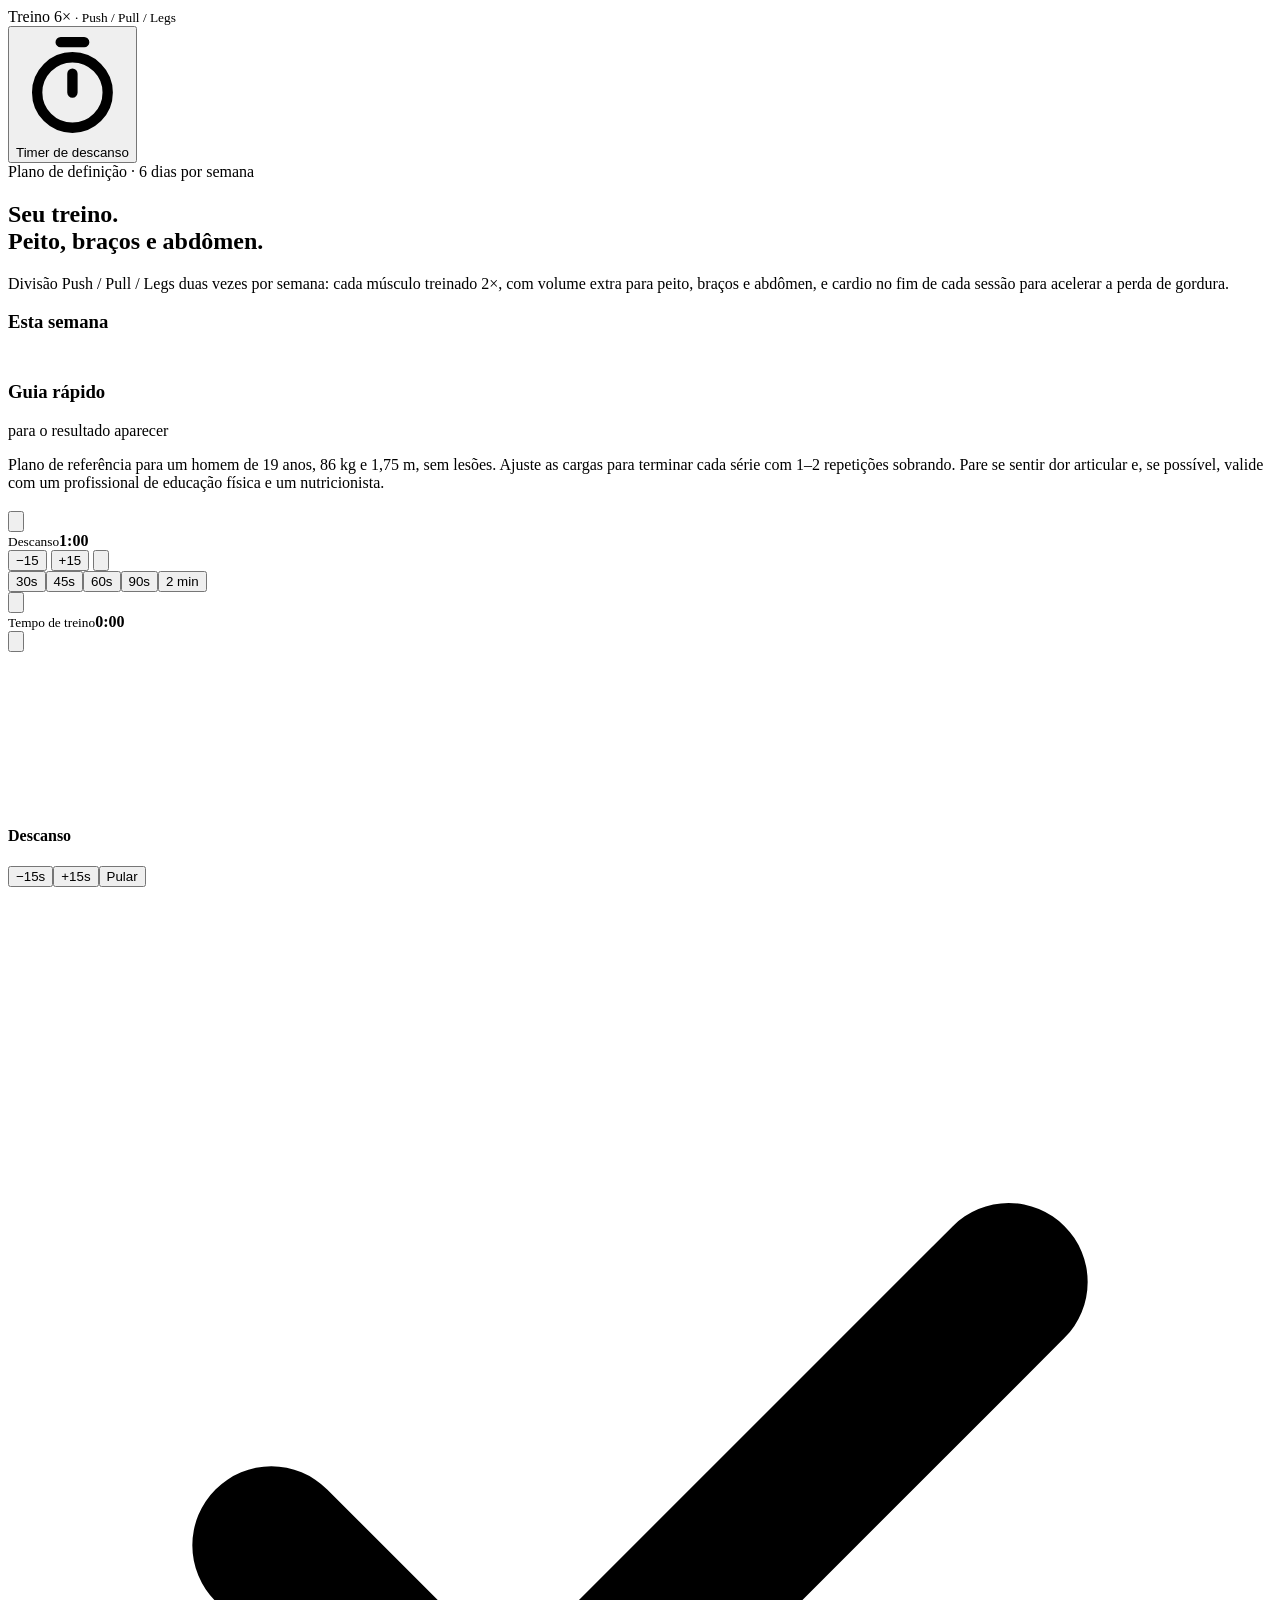
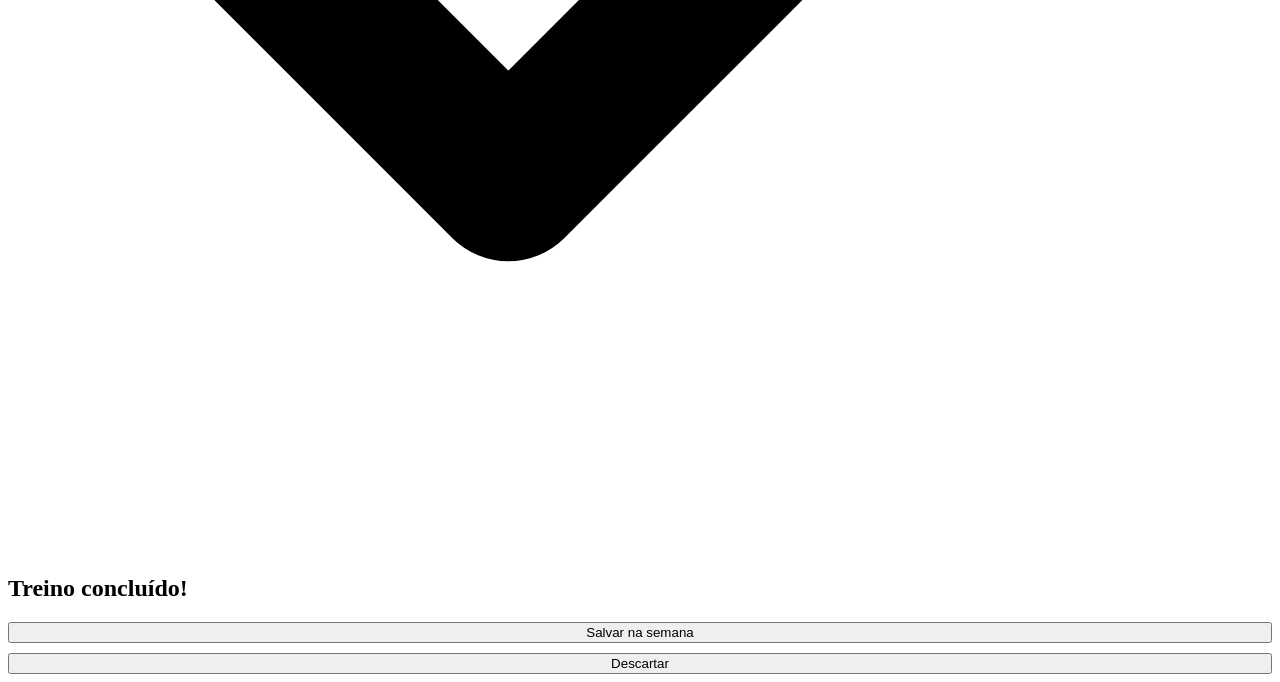
==== src/index.html @ ae69f659 "Rotina de treino 6x com animações, modo treino e timers - index.html autossuficiente com a rotina Pu" ====
<!DOCTYPE html>
<html lang="pt-BR">
<head>
<meta charset="utf-8">
<meta name="viewport" content="width=device-width, initial-scale=1, viewport-fit=cover">
<meta name="theme-color" content="#F2F4F7">
<meta name="apple-mobile-web-app-capable" content="yes">
<meta name="apple-mobile-web-app-status-bar-style" content="default">
<meta name="description" content="Rotina de treino de 6 dias com animações, cronômetro e timer de descanso.">
<title>Treino 6× · Rotina semanal</title>
<link rel="icon" href="data:image/svg+xml,%3Csvg xmlns='http://www.w3.org/2000/svg' viewBox='0 0 32 32'%3E%3Crect width='32' height='32' rx='9' fill='%230B1B3A'/%3E%3Cpath d='M9 16h14M7 12v8M25 12v8M11 13v6M21 13v6' stroke='%235AC8FA' stroke-width='2.6' stroke-linecap='round'/%3E%3C/svg%3E">
<style>
/*__CSS__*/
</style>
</head>
<body>

<header class="nav">
  <div class="nav-in">
    <div class="brand"><span class="brand-mark" aria-hidden="true"></span>Treino 6× <small>· Push / Pull / Legs</small></div>
    <span class="nav-sp"></span>
    <button class="pill-btn" id="nav-timer"><svg viewBox="0 0 24 24" fill="none" stroke="currentColor" stroke-width="2.2" stroke-linecap="round"><circle cx="12" cy="13.5" r="7.5"/><path d="M12 13.5V9.5M9.5 2.8h5"/></svg>Timer de descanso</button>
  </div>
</header>

<main>
  <section class="hero">
    <div>
      <div class="eyebrow">Plano de definição · 6 dias por semana</div>
      <h1>Seu treino.<br><span class="grad">Peito, braços e abdômen.</span></h1>
      <p class="lead">Divisão Push / Pull / Legs duas vezes por semana: cada músculo treinado 2×, com volume extra para peito, braços e abdômen, e cardio no fim de cada sessão para acelerar a perda de gordura.</p>
      <div class="chips" id="hero-chips"></div>
    </div>
    <aside class="week-card" aria-label="Progresso da semana">
      <h3>Esta semana</h3>
      <div class="week-row">
        <div style="position:relative" id="week-ring"></div>
        <div>
          <p id="week-txt"></p>
          <div class="week-dots" id="week-dots"></div>
        </div>
      </div>
    </aside>
  </section>

  <nav class="days" aria-label="Dias da semana">
    <div class="days-in" id="days" role="tablist"></div>
  </nav>

  <section id="day" class="day" role="tabpanel" aria-live="polite"></section>

  <div class="sec-h" style="margin-top:48px"><h3>Guia rápido</h3><span>para o resultado aparecer</span></div>
  <section class="guide" id="guide"></section>
  <p class="disclaimer">Plano de referência para um homem de 19 anos, 86 kg e 1,75 m, sem lesões. Ajuste as cargas para terminar cada série com 1–2 repetições sobrando. Pare se sentir dor articular e, se possível, valide com um profissional de educação física e um nutricionista.</p>
</main>

<!-- detalhes do exercício -->
<div class="scrim" id="scrim"></div>
<section class="sheet" id="sheet" role="dialog" aria-modal="true" aria-labelledby="sheet-title" aria-hidden="true">
  <div class="sheet-top" id="sheet-top">
    <div class="grabber" aria-hidden="true"></div>
    <div class="sheet-h">
      <h3 id="sheet-title"></h3>
      <button class="icon-btn" id="sheet-close" aria-label="Fechar"><svg viewBox="0 0 24 24" fill="none" stroke="currentColor" stroke-width="2.6" stroke-linecap="round"><path d="M6 6l12 12M18 6L6 18"/></svg></button>
    </div>
  </div>
  <div class="sheet-body" id="sheet-body"></div>
</section>

<!-- timer de descanso flutuante -->
<div class="dock" id="dock" role="timer" aria-hidden="true">
  <div class="dock-row">
    <div class="mini-ring"></div>
    <div class="dock-t"><small id="dock-label">Descanso</small><b class="tnum" id="dock-time">1:00</b></div>
    <button class="ctl" data-add="-15" aria-label="Menos 15 segundos">−15</button>
    <button class="ctl" data-add="15" aria-label="Mais 15 segundos">+15</button>
    <button class="ctl" data-act="close" aria-label="Fechar timer"><svg viewBox="0 0 24 24" fill="none" stroke="currentColor" stroke-width="2.6" stroke-linecap="round"><path d="M6 6l12 12M18 6L6 18"/></svg></button>
  </div>
  <div class="presets"><button data-s="30">30s</button><button data-s="45">45s</button><button data-s="60">60s</button><button data-s="90">90s</button><button data-s="120">2 min</button></div>
</div>

<!-- modo treino -->
<div class="session" id="session" role="dialog" aria-modal="true" aria-label="Modo treino" aria-hidden="true">
  <div class="s-top">
    <button class="icon-btn" id="ses-close" aria-label="Minimizar treino"><svg viewBox="0 0 24 24" fill="none" stroke="currentColor" stroke-width="2.6" stroke-linecap="round" stroke-linejoin="round"><path d="M6 9l6 6 6-6"/></svg></button>
    <div class="s-clock" id="ses-clockwrap"><small id="ses-clocklabel">Tempo de treino</small><b class="tnum" id="ses-clock" role="timer">0:00</b><small id="ses-day" style="color:rgba(255,255,255,.55);letter-spacing:.02em;text-transform:none"></small></div>
    <button class="icon-btn" id="ses-pause" aria-label="Pausar treino"><svg viewBox="0 0 24 24" fill="currentColor"><rect x="6" y="5" width="4.2" height="14" rx="1.4"/><rect x="13.8" y="5" width="4.2" height="14" rx="1.4"/></svg></button>
  </div>
  <div class="s-prog" id="ses-prog"></div>
  <div class="s-main">
    <div class="stage s-stage">
      <canvas id="ses-canvas" aria-hidden="true"></canvas>
      <div class="stage-ui"><div class="phase" aria-live="polite"><span id="ses-phase"></span></div></div>
    </div>
    <div class="s-info" id="ses-info"></div>
  </div>
  <div class="rest-panel" id="rest" aria-hidden="true">
    <div class="rest-in">
      <div class="big-ring" id="rest-ring"></div>
      <div>
        <h4>Descanso</h4>
        <p class="next" id="rest-next"></p>
        <div class="rest-btns"><button data-rest="-15">−15s</button><button data-rest="15">+15s</button><button class="skip" data-rest="skip">Pular</button></div>
      </div>
    </div>
  </div>
  <div class="summary" id="summary">
    <div class="sum-in">
      <div class="sum-badge"><svg viewBox="0 0 24 24" fill="none" stroke="currentColor" stroke-width="3" stroke-linecap="round" stroke-linejoin="round"><path d="M5 12.5l4.5 4.5L19 7.5"/></svg></div>
      <h2 id="sum-title">Treino concluído!</h2>
      <p id="sum-sub"></p>
      <div class="sum-stats" id="sum-stats"></div>
      <button class="main-btn" id="sum-save" style="width:100%">Salvar na semana</button>
      <button class="main-btn alt" id="sum-discard" style="width:100%;margin-top:10px">Descartar</button>
    </div>
  </div>
</div>

<div class="toast" id="toast" role="status" aria-live="polite"></div>

<script>
//__JS__
</script>
</body>
</html>
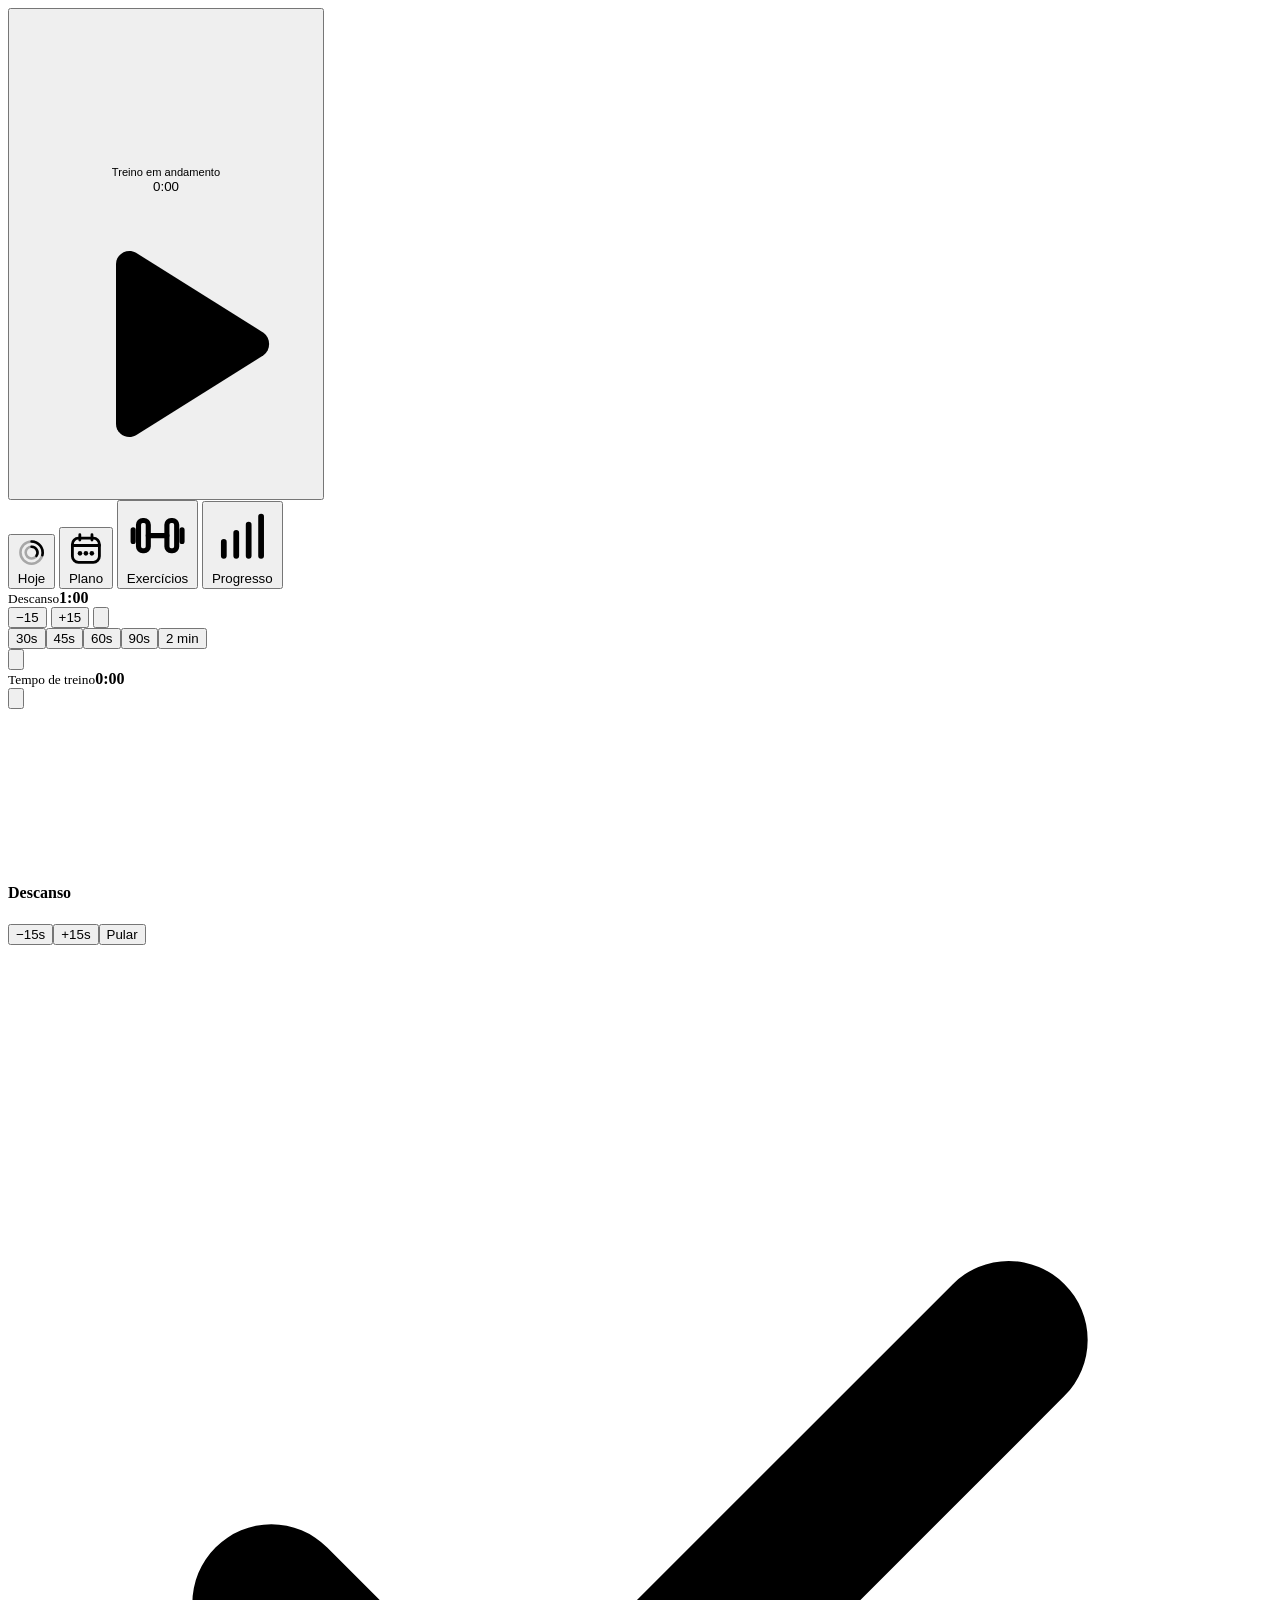
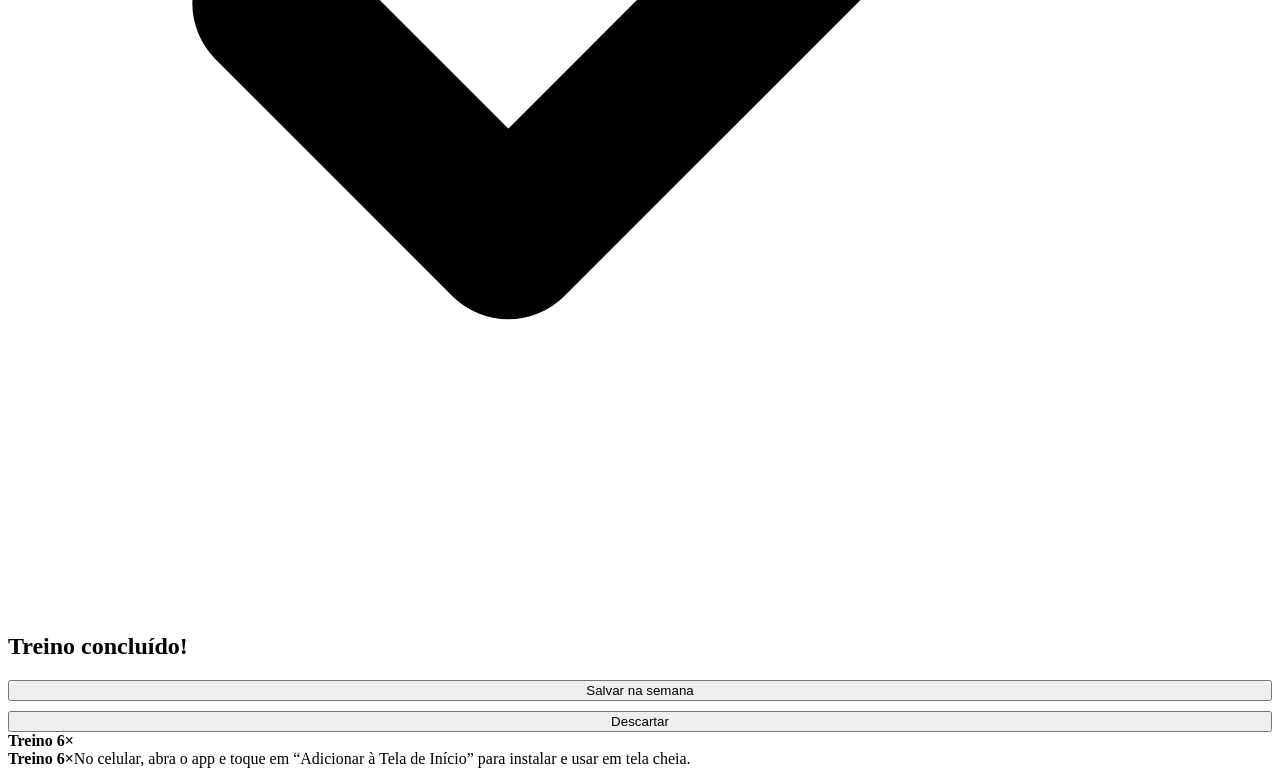
==== commit 912f81aa: "Transforma o site em app instalável (PWA) - interface de app: barra de abas (Hoje, Plano, Exercícios" ====
--- a/src/index.html
+++ b/src/index.html
@@ -2,121 +2,115 @@
 <html lang="pt-BR">
 <head>
 <meta charset="utf-8">
-<meta name="viewport" content="width=device-width, initial-scale=1, viewport-fit=cover">
+<meta name="viewport" content="width=device-width, initial-scale=1, viewport-fit=cover, user-scalable=no">
 <meta name="theme-color" content="#F2F4F7">
 <meta name="apple-mobile-web-app-capable" content="yes">
+<meta name="mobile-web-app-capable" content="yes">
 <meta name="apple-mobile-web-app-status-bar-style" content="default">
-<meta name="description" content="Rotina de treino de 6 dias com animações, cronômetro e timer de descanso.">
-<title>Treino 6× · Rotina semanal</title>
-<link rel="icon" href="data:image/svg+xml,%3Csvg xmlns='http://www.w3.org/2000/svg' viewBox='0 0 32 32'%3E%3Crect width='32' height='32' rx='9' fill='%230B1B3A'/%3E%3Cpath d='M9 16h14M7 12v8M25 12v8M11 13v6M21 13v6' stroke='%235AC8FA' stroke-width='2.6' stroke-linecap='round'/%3E%3C/svg%3E">
+<meta name="apple-mobile-web-app-title" content="Treino 6×">
+<meta name="application-name" content="Treino 6×">
+<meta name="description" content="App de treino de 6 dias com animações, cronômetro e timer de descanso.">
+<title>Treino 6×</title>
+<link rel="apple-touch-icon" href="icons/apple-touch-icon.png">
+<link rel="icon" href="data:image/svg+xml,%3Csvg xmlns='http://www.w3.org/2000/svg' viewBox='0 0 32 32'%3E%3Crect width='32' height='32' rx='9' fill='%230B1B3A'/%3E%3Cpath d='M11 16h10M8.5 12v8M23.5 12v8M5.5 14v4M26.5 14v4' stroke='%235AC8FA' stroke-width='2.6' stroke-linecap='round'/%3E%3C/svg%3E">
 <style>
 /*__CSS__*/
 </style>
 </head>
 <body>
+<div class="app" id="app">
+  <div class="views">
+    <div class="view" data-tab="hoje"></div>
+    <div class="view" data-tab="plano" hidden></div>
+    <div class="view" data-tab="exercicios" hidden></div>
+    <div class="view" data-tab="progresso" hidden></div>
+  </div>
 
-<header class="nav">
-  <div class="nav-in">
-    <div class="brand"><span class="brand-mark" aria-hidden="true"></span>Treino 6× <small>· Push / Pull / Legs</small></div>
-    <span class="nav-sp"></span>
-    <button class="pill-btn" id="nav-timer"><svg viewBox="0 0 24 24" fill="none" stroke="currentColor" stroke-width="2.2" stroke-linecap="round"><circle cx="12" cy="13.5" r="7.5"/><path d="M12 13.5V9.5M9.5 2.8h5"/></svg>Timer de descanso</button>
-  </div>
-</header>
+  <!-- treino em andamento (minimizado) -->
+  <button class="mini" id="mini" aria-label="Voltar ao treino em andamento">
+    <div class="thumb stage"><canvas id="mini-canvas" aria-hidden="true"></canvas></div>
+    <div class="tx"><small>Treino em andamento</small><b id="mini-title"></b></div>
+    <span class="tm tnum" id="mini-time">0:00</span>
+    <span class="go"><svg viewBox="0 0 24 24" fill="currentColor"><path d="M8 5.6v12.8c0 .8.9 1.3 1.6.9l10.2-6.4c.6-.4.6-1.4 0-1.8L9.6 4.7C8.9 4.3 8 4.8 8 5.6z"/></svg></span>
+  </button>
 
-<main>
-  <section class="hero">
-    <div>
-      <div class="eyebrow">Plano de definição · 6 dias por semana</div>
-      <h1>Seu treino.<br><span class="grad">Peito, braços e abdômen.</span></h1>
-      <p class="lead">Divisão Push / Pull / Legs duas vezes por semana: cada músculo treinado 2×, com volume extra para peito, braços e abdômen, e cardio no fim de cada sessão para acelerar a perda de gordura.</p>
-      <div class="chips" id="hero-chips"></div>
-    </div>
-    <aside class="week-card" aria-label="Progresso da semana">
-      <h3>Esta semana</h3>
-      <div class="week-row">
-        <div style="position:relative" id="week-ring"></div>
-        <div>
-          <p id="week-txt"></p>
-          <div class="week-dots" id="week-dots"></div>
-        </div>
-      </div>
-    </aside>
-  </section>
-
-  <nav class="days" aria-label="Dias da semana">
-    <div class="days-in" id="days" role="tablist"></div>
+  <!-- barra de abas -->
+  <nav class="tabbar" id="tabbar" role="tablist" aria-label="Seções do app">
+    <button role="tab" data-tab="hoje" aria-selected="true">
+      <svg viewBox="0 0 28 28" fill="none" stroke="currentColor" stroke-width="2.3" stroke-linecap="round"><circle cx="14" cy="14" r="10" stroke-opacity=".3"/><path class="a" d="M14 4a10 10 0 0 1 9.7 12.4"/><circle cx="14" cy="14" r="5.3" stroke-opacity=".3"/><path class="a" d="M14 8.7a5.3 5.3 0 0 1 4.4 8.3"/></svg>
+      Hoje
+    </button>
+    <button role="tab" data-tab="plano" aria-selected="false">
+      <svg viewBox="0 0 28 28" fill="none" stroke="currentColor" stroke-width="2.1" stroke-linecap="round" stroke-linejoin="round"><rect x="4" y="6" width="20" height="18" rx="4.5"/><path d="M4 11.5h20M9.5 3.5v4M18.5 3.5v4"/><circle class="af" cx="9.6" cy="17.3" r="1.7" fill="currentColor" stroke="none"/><circle class="af" cx="14" cy="17.3" r="1.7" fill="currentColor" stroke="none"/><circle class="af" cx="18.4" cy="17.3" r="1.7" fill="currentColor" stroke="none"/></svg>
+      Plano
+    </button>
+    <button role="tab" data-tab="exercicios" aria-selected="false">
+      <svg viewBox="0 0 28 28" fill="none" stroke="currentColor" stroke-width="2.2" stroke-linecap="round" stroke-linejoin="round"><path d="M10 14h8M3.5 11.5v5M24.5 11.5v5"/><rect class="a" x="5.8" y="7.5" width="4.2" height="13" rx="1.8"/><rect class="a" x="18" y="7.5" width="4.2" height="13" rx="1.8"/></svg>
+      Exercícios
+    </button>
+    <button role="tab" data-tab="progresso" aria-selected="false">
+      <svg viewBox="0 0 28 28" fill="none" stroke="currentColor" stroke-width="2.5" stroke-linecap="round"><path d="M6 22.5v-6M11.4 22.5V12.5M16.8 22.5V9"/><path class="a" d="M22.2 22.5V5.5"/></svg>
+      Progresso
+    </button>
   </nav>
 
-  <section id="day" class="day" role="tabpanel" aria-live="polite"></section>
+  <!-- timer de descanso avulso -->
+  <div class="dock" id="dock" role="timer" aria-hidden="true">
+    <div class="dock-row">
+      <div class="mini-ring"></div>
+      <div class="dock-t"><small id="dock-label">Descanso</small><b class="tnum" id="dock-time">1:00</b></div>
+      <button class="ctl" data-add="-15" aria-label="Menos 15 segundos">−15</button>
+      <button class="ctl" data-add="15" aria-label="Mais 15 segundos">+15</button>
+      <button class="ctl" data-act="close" aria-label="Fechar timer"><svg viewBox="0 0 24 24" fill="none" stroke="currentColor" stroke-width="2.6" stroke-linecap="round"><path d="M6 6l12 12M18 6L6 18"/></svg></button>
+    </div>
+    <div class="presets"><button data-s="30">30s</button><button data-s="45">45s</button><button data-s="60">60s</button><button data-s="90">90s</button><button data-s="120">2 min</button></div>
+  </div>
 
-  <div class="sec-h" style="margin-top:48px"><h3>Guia rápido</h3><span>para o resultado aparecer</span></div>
-  <section class="guide" id="guide"></section>
-  <p class="disclaimer">Plano de referência para um homem de 19 anos, 86 kg e 1,75 m, sem lesões. Ajuste as cargas para terminar cada série com 1–2 repetições sobrando. Pare se sentir dor articular e, se possível, valide com um profissional de educação física e um nutricionista.</p>
-</main>
-
-<!-- detalhes do exercício -->
-<div class="scrim" id="scrim"></div>
-<section class="sheet" id="sheet" role="dialog" aria-modal="true" aria-labelledby="sheet-title" aria-hidden="true">
-  <div class="sheet-top" id="sheet-top">
-    <div class="grabber" aria-hidden="true"></div>
-    <div class="sheet-h">
-      <h3 id="sheet-title"></h3>
-      <button class="icon-btn" id="sheet-close" aria-label="Fechar"><svg viewBox="0 0 24 24" fill="none" stroke="currentColor" stroke-width="2.6" stroke-linecap="round"><path d="M6 6l12 12M18 6L6 18"/></svg></button>
+  <!-- modo treino -->
+  <div class="session" id="session" role="dialog" aria-modal="true" aria-label="Modo treino" aria-hidden="true">
+    <div class="s-top">
+      <button class="icon-btn" id="ses-close" aria-label="Minimizar treino"><svg viewBox="0 0 24 24" fill="none" stroke="currentColor" stroke-width="2.6" stroke-linecap="round" stroke-linejoin="round"><path d="M6 9l6 6 6-6"/></svg></button>
+      <div class="s-clock" id="ses-clockwrap"><small id="ses-clocklabel">Tempo de treino</small><b class="tnum" id="ses-clock" role="timer">0:00</b><small class="day" id="ses-day"></small></div>
+      <button class="icon-btn" id="ses-pause" aria-label="Pausar treino"><svg viewBox="0 0 24 24" fill="currentColor"><rect x="6" y="5" width="4.2" height="14" rx="1.4"/><rect x="13.8" y="5" width="4.2" height="14" rx="1.4"/></svg></button>
     </div>
-  </div>
-  <div class="sheet-body" id="sheet-body"></div>
-</section>
-
-<!-- timer de descanso flutuante -->
-<div class="dock" id="dock" role="timer" aria-hidden="true">
-  <div class="dock-row">
-    <div class="mini-ring"></div>
-    <div class="dock-t"><small id="dock-label">Descanso</small><b class="tnum" id="dock-time">1:00</b></div>
-    <button class="ctl" data-add="-15" aria-label="Menos 15 segundos">−15</button>
-    <button class="ctl" data-add="15" aria-label="Mais 15 segundos">+15</button>
-    <button class="ctl" data-act="close" aria-label="Fechar timer"><svg viewBox="0 0 24 24" fill="none" stroke="currentColor" stroke-width="2.6" stroke-linecap="round"><path d="M6 6l12 12M18 6L6 18"/></svg></button>
-  </div>
-  <div class="presets"><button data-s="30">30s</button><button data-s="45">45s</button><button data-s="60">60s</button><button data-s="90">90s</button><button data-s="120">2 min</button></div>
-</div>
-
-<!-- modo treino -->
-<div class="session" id="session" role="dialog" aria-modal="true" aria-label="Modo treino" aria-hidden="true">
-  <div class="s-top">
-    <button class="icon-btn" id="ses-close" aria-label="Minimizar treino"><svg viewBox="0 0 24 24" fill="none" stroke="currentColor" stroke-width="2.6" stroke-linecap="round" stroke-linejoin="round"><path d="M6 9l6 6 6-6"/></svg></button>
-    <div class="s-clock" id="ses-clockwrap"><small id="ses-clocklabel">Tempo de treino</small><b class="tnum" id="ses-clock" role="timer">0:00</b><small id="ses-day" style="color:rgba(255,255,255,.55);letter-spacing:.02em;text-transform:none"></small></div>
-    <button class="icon-btn" id="ses-pause" aria-label="Pausar treino"><svg viewBox="0 0 24 24" fill="currentColor"><rect x="6" y="5" width="4.2" height="14" rx="1.4"/><rect x="13.8" y="5" width="4.2" height="14" rx="1.4"/></svg></button>
-  </div>
-  <div class="s-prog" id="ses-prog"></div>
-  <div class="s-main">
-    <div class="stage s-stage">
-      <canvas id="ses-canvas" aria-hidden="true"></canvas>
-      <div class="stage-ui"><div class="phase" aria-live="polite"><span id="ses-phase"></span></div></div>
+    <div class="s-prog" id="ses-prog"></div>
+    <div class="s-main">
+      <div class="stage s-stage">
+        <canvas id="ses-canvas" aria-hidden="true"></canvas>
+        <div class="stage-ui"><div class="phase" aria-live="polite"><span id="ses-phase"></span></div></div>
+      </div>
+      <div class="s-info" id="ses-info"></div>
     </div>
-    <div class="s-info" id="ses-info"></div>
-  </div>
-  <div class="rest-panel" id="rest" aria-hidden="true">
-    <div class="rest-in">
-      <div class="big-ring" id="rest-ring"></div>
-      <div>
+    <div class="rest-panel" id="rest" aria-hidden="true">
+      <div class="rest-in">
+        <div class="big-ring" id="rest-ring"></div>
         <h4>Descanso</h4>
         <p class="next" id="rest-next"></p>
         <div class="rest-btns"><button data-rest="-15">−15s</button><button data-rest="15">+15s</button><button class="skip" data-rest="skip">Pular</button></div>
       </div>
     </div>
+    <div class="summary" id="summary">
+      <div class="sum-in">
+        <div class="sum-badge"><svg viewBox="0 0 24 24" fill="none" stroke="currentColor" stroke-width="3" stroke-linecap="round" stroke-linejoin="round"><path d="M5 12.5l4.5 4.5L19 7.5"/></svg></div>
+        <h2 id="sum-title">Treino concluído!</h2>
+        <p id="sum-sub"></p>
+        <div class="sum-stats" id="sum-stats"></div>
+        <button class="main-btn" id="sum-save" style="width:100%">Salvar na semana</button>
+        <button class="main-btn alt" id="sum-discard" style="width:100%;margin-top:10px">Descartar</button>
+      </div>
+    </div>
   </div>
-  <div class="summary" id="summary">
-    <div class="sum-in">
-      <div class="sum-badge"><svg viewBox="0 0 24 24" fill="none" stroke="currentColor" stroke-width="3" stroke-linecap="round" stroke-linejoin="round"><path d="M5 12.5l4.5 4.5L19 7.5"/></svg></div>
-      <h2 id="sum-title">Treino concluído!</h2>
-      <p id="sum-sub"></p>
-      <div class="sum-stats" id="sum-stats"></div>
-      <button class="main-btn" id="sum-save" style="width:100%">Salvar na semana</button>
-      <button class="main-btn alt" id="sum-discard" style="width:100%;margin-top:10px">Descartar</button>
+
+  <div class="toast" id="toast" role="status" aria-live="polite"></div>
+
+  <div class="launch" id="launch" aria-hidden="true">
+    <div class="logo">
+      <!--__ICON__-->
+      <b>Treino 6×</b>
     </div>
   </div>
 </div>
-
-<div class="toast" id="toast" role="status" aria-live="polite"></div>
+<div class="desk-note"><b>Treino 6×</b>No celular, abra o app e toque em “Adicionar à Tela de Início” para instalar e usar em tela cheia.</div>
 
 <script>
 //__JS__
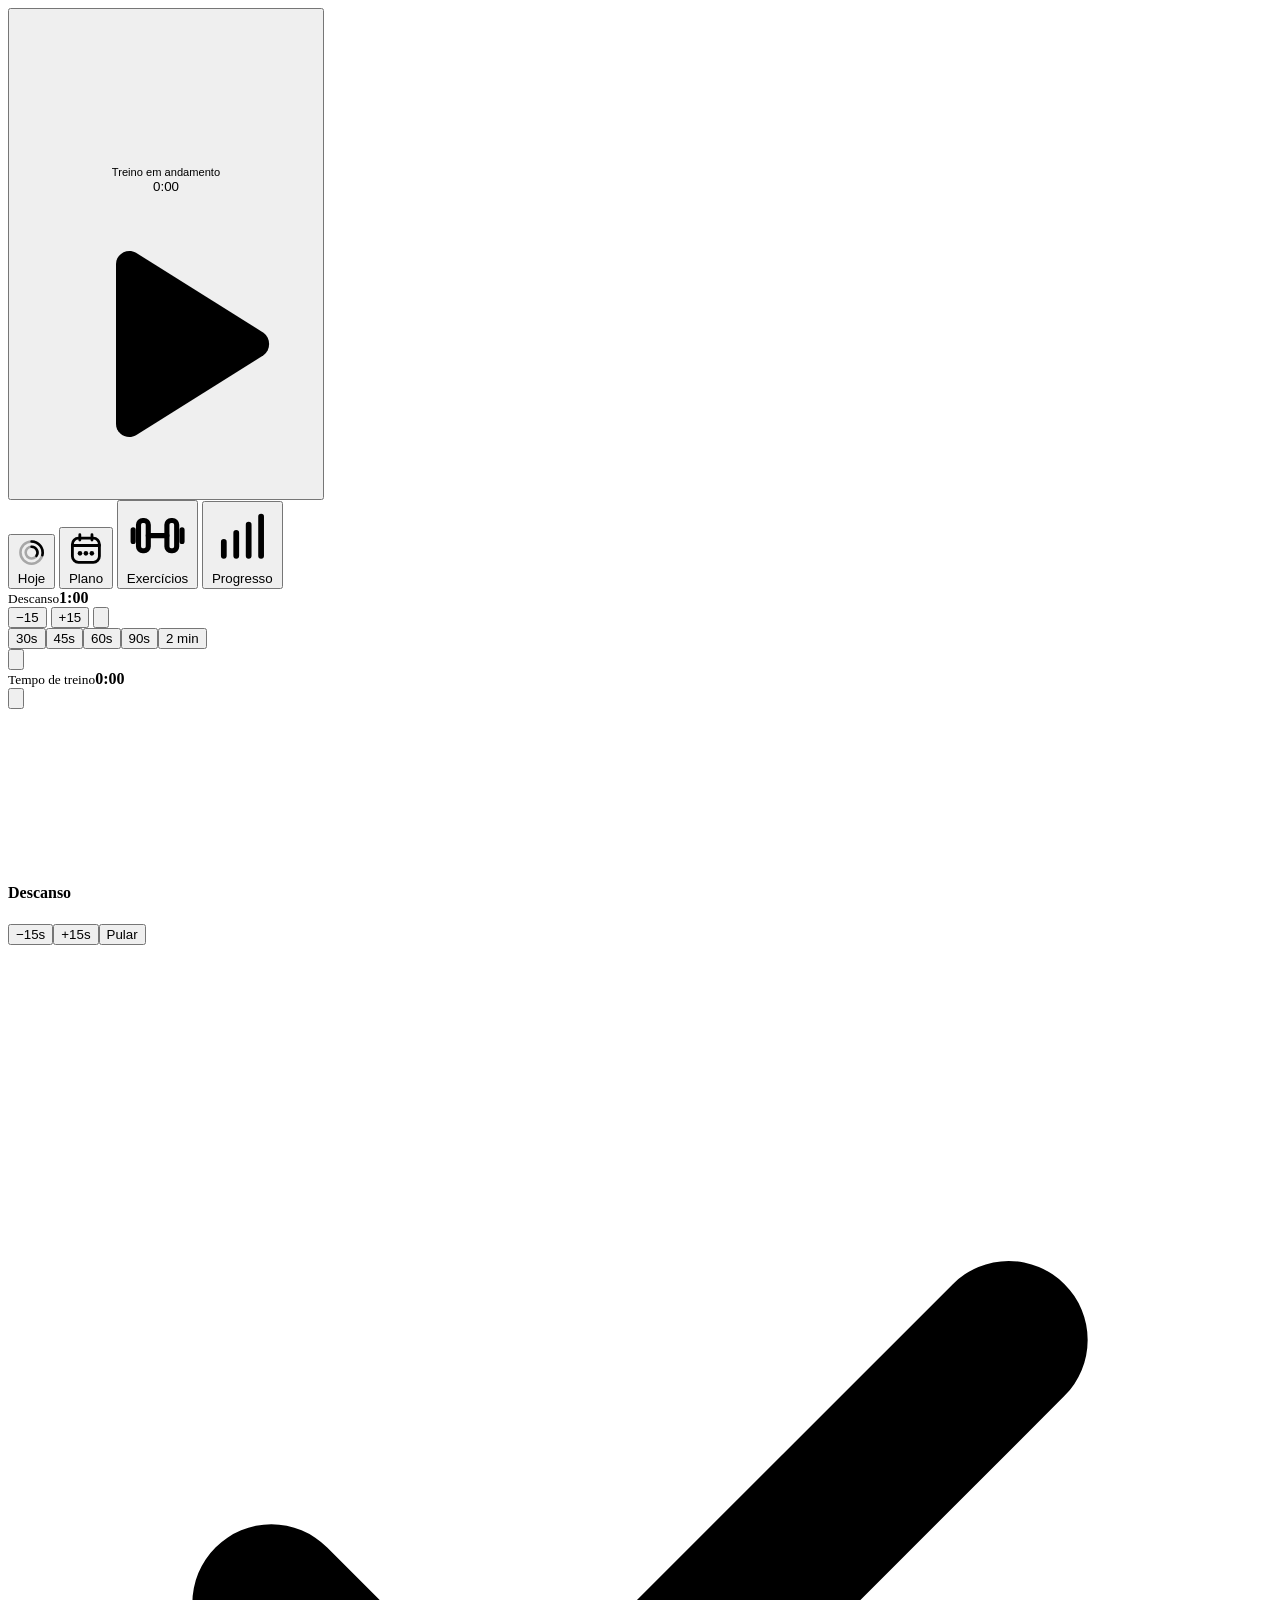
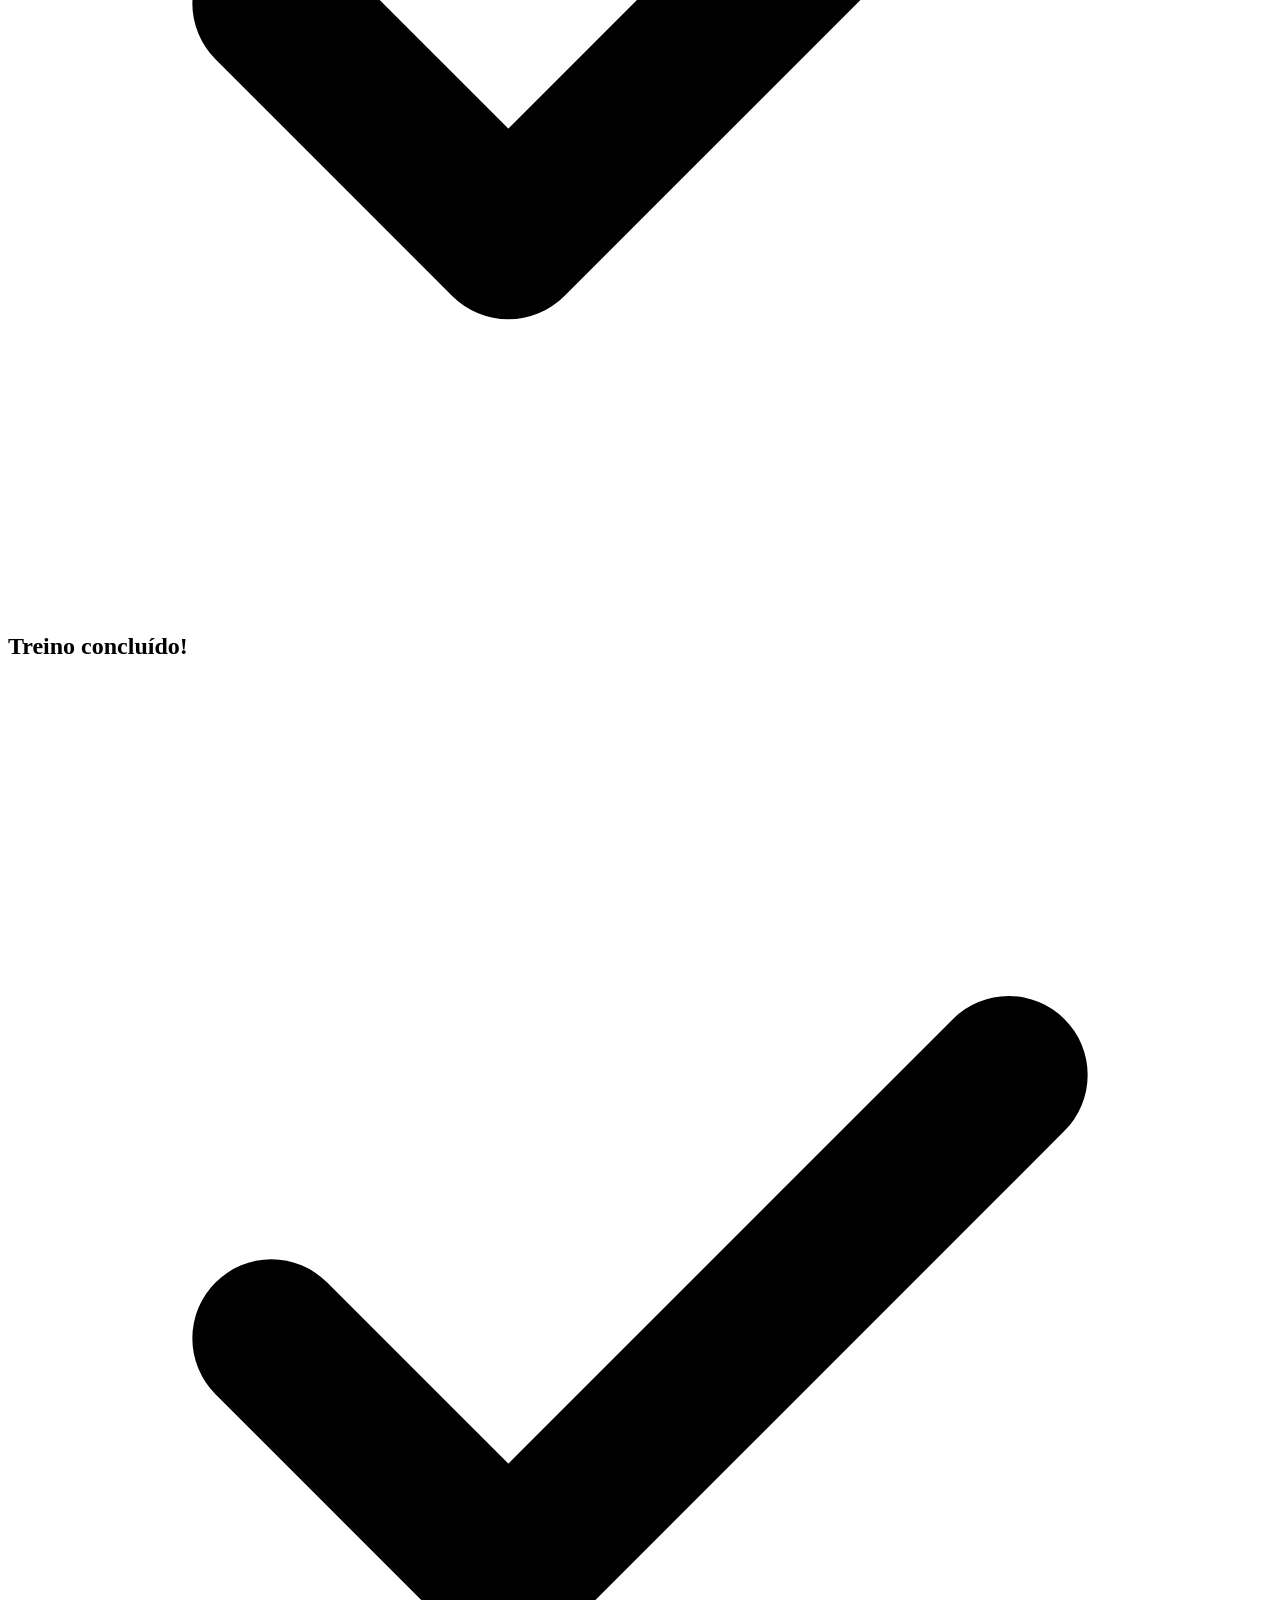
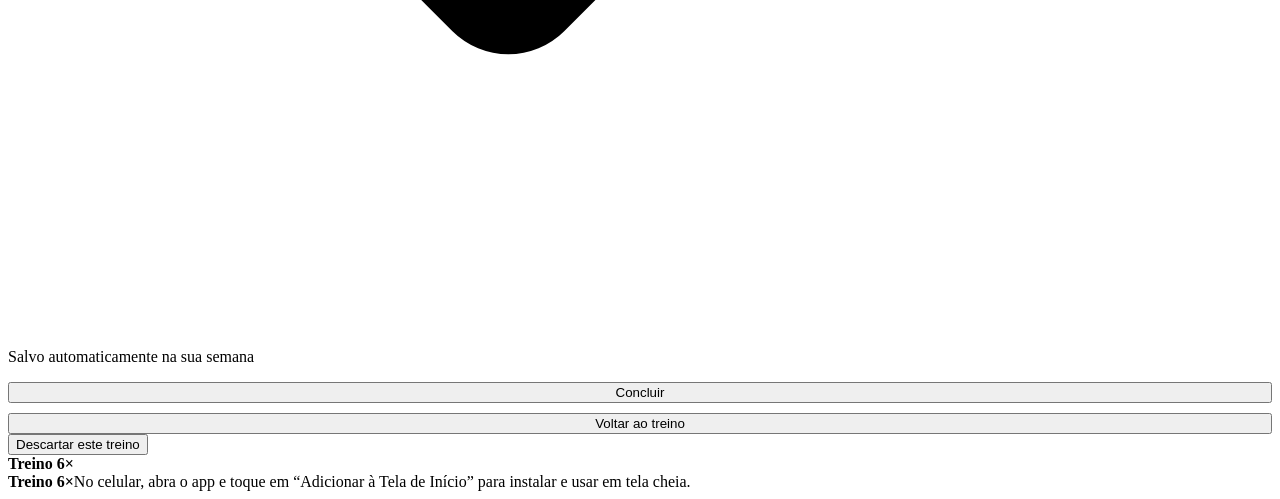
==== commit e32831d0: "Dados sempre salvos: cópia dupla, retomada do treino e backup - salva em localStorage + IndexedDB, c" ====
--- a/src/index.html
+++ b/src/index.html
@@ -95,8 +95,10 @@
         <h2 id="sum-title">Treino concluído!</h2>
         <p id="sum-sub"></p>
         <div class="sum-stats" id="sum-stats"></div>
-        <button class="main-btn" id="sum-save" style="width:100%">Salvar na semana</button>
-        <button class="main-btn alt" id="sum-discard" style="width:100%;margin-top:10px">Descartar</button>
+        <p class="sum-saved"><svg viewBox="0 0 24 24" fill="none" stroke="currentColor" stroke-width="3" stroke-linecap="round" stroke-linejoin="round"><path d="M5 12.5l4.5 4.5L19 7.5"/></svg>Salvo automaticamente na sua semana</p>
+        <button class="main-btn" id="sum-save" style="width:100%">Concluir</button>
+        <button class="main-btn alt" id="sum-back" style="width:100%;margin-top:10px">Voltar ao treino</button>
+        <button class="link-btn" id="sum-discard">Descartar este treino</button>
       </div>
     </div>
   </div>
